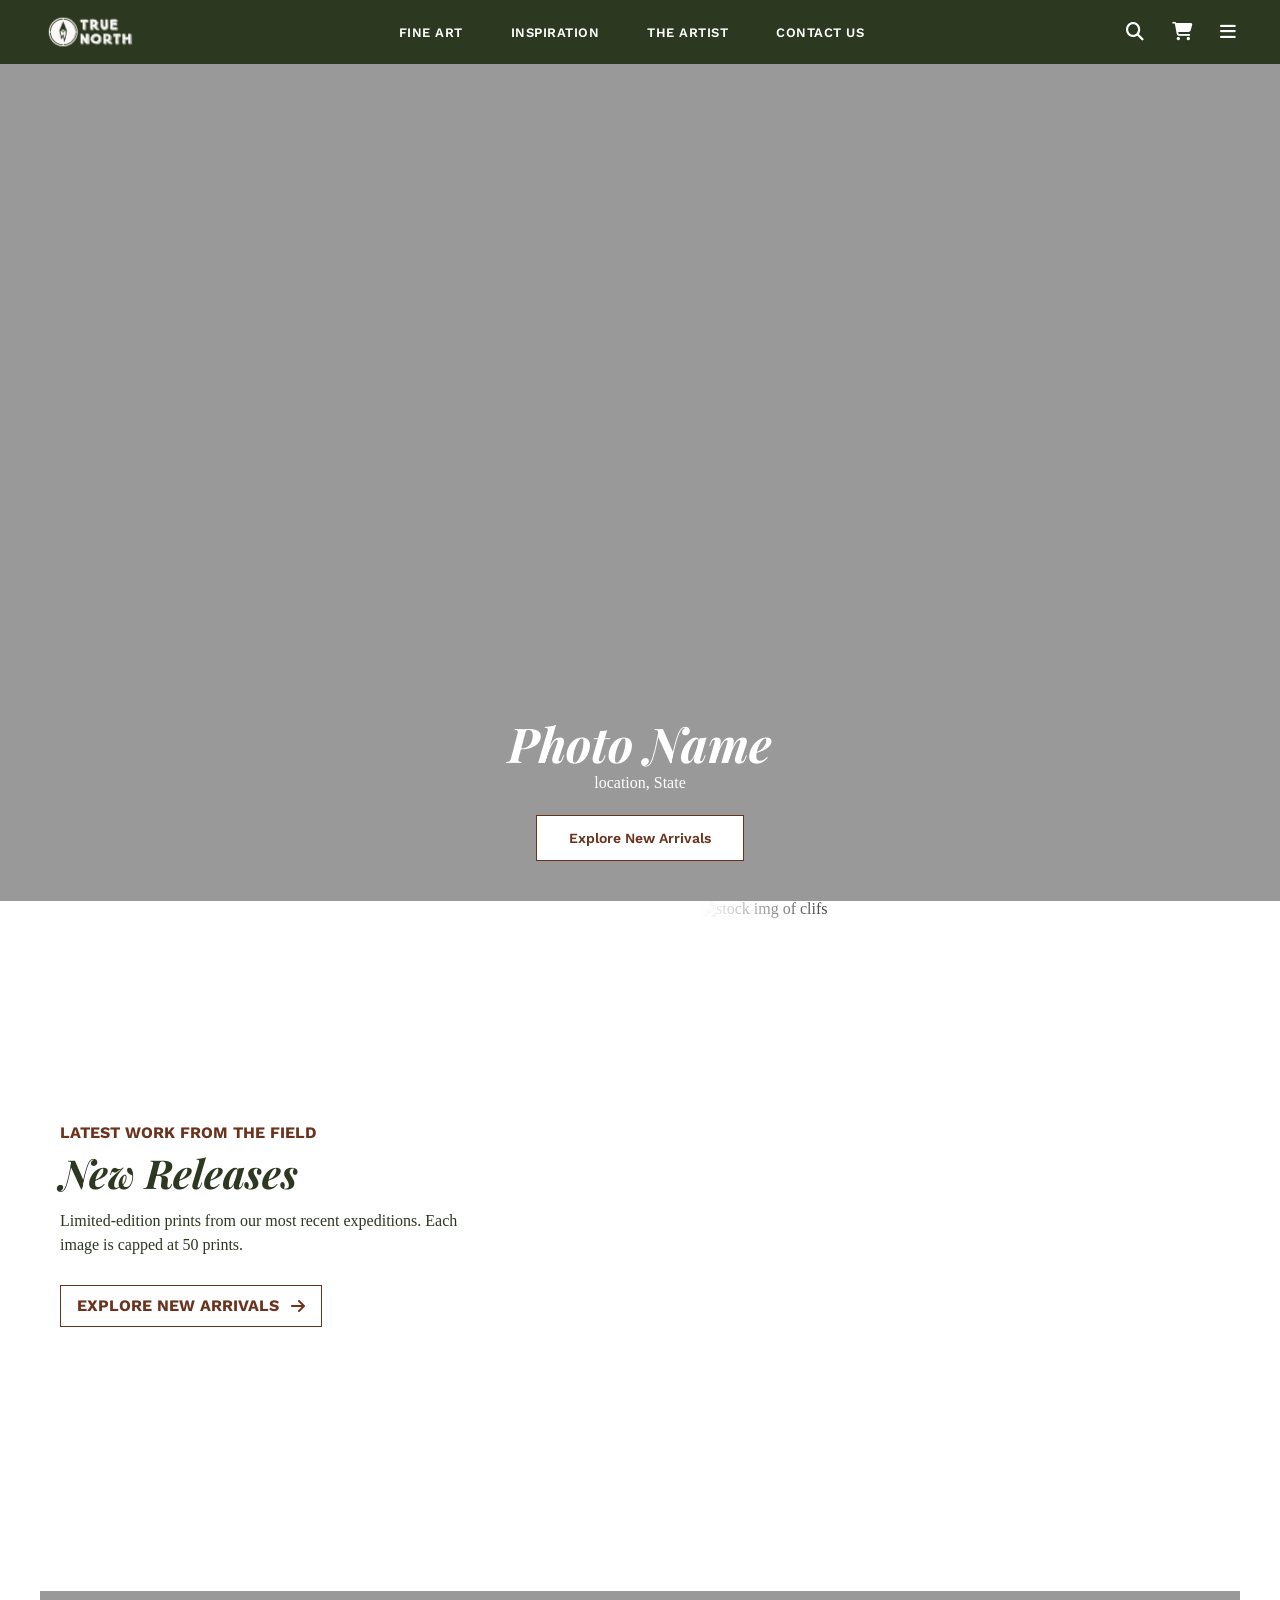
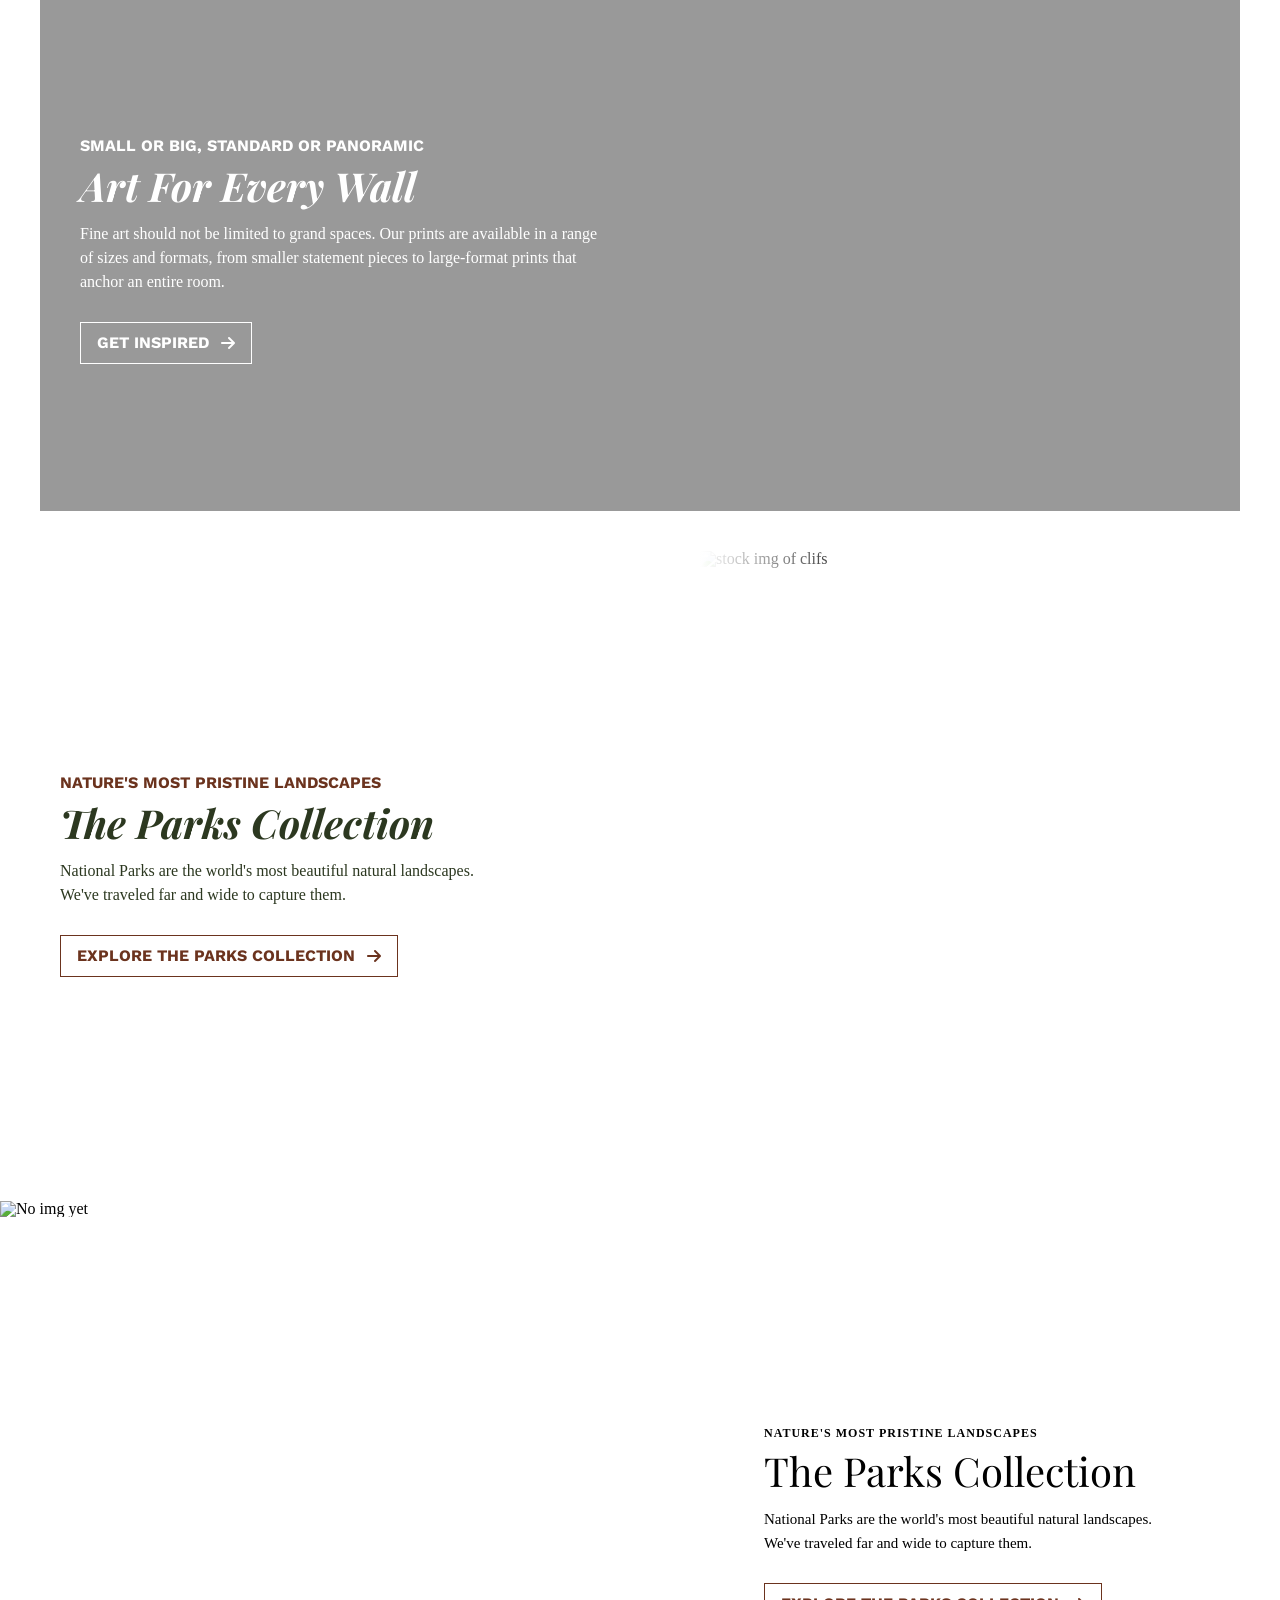
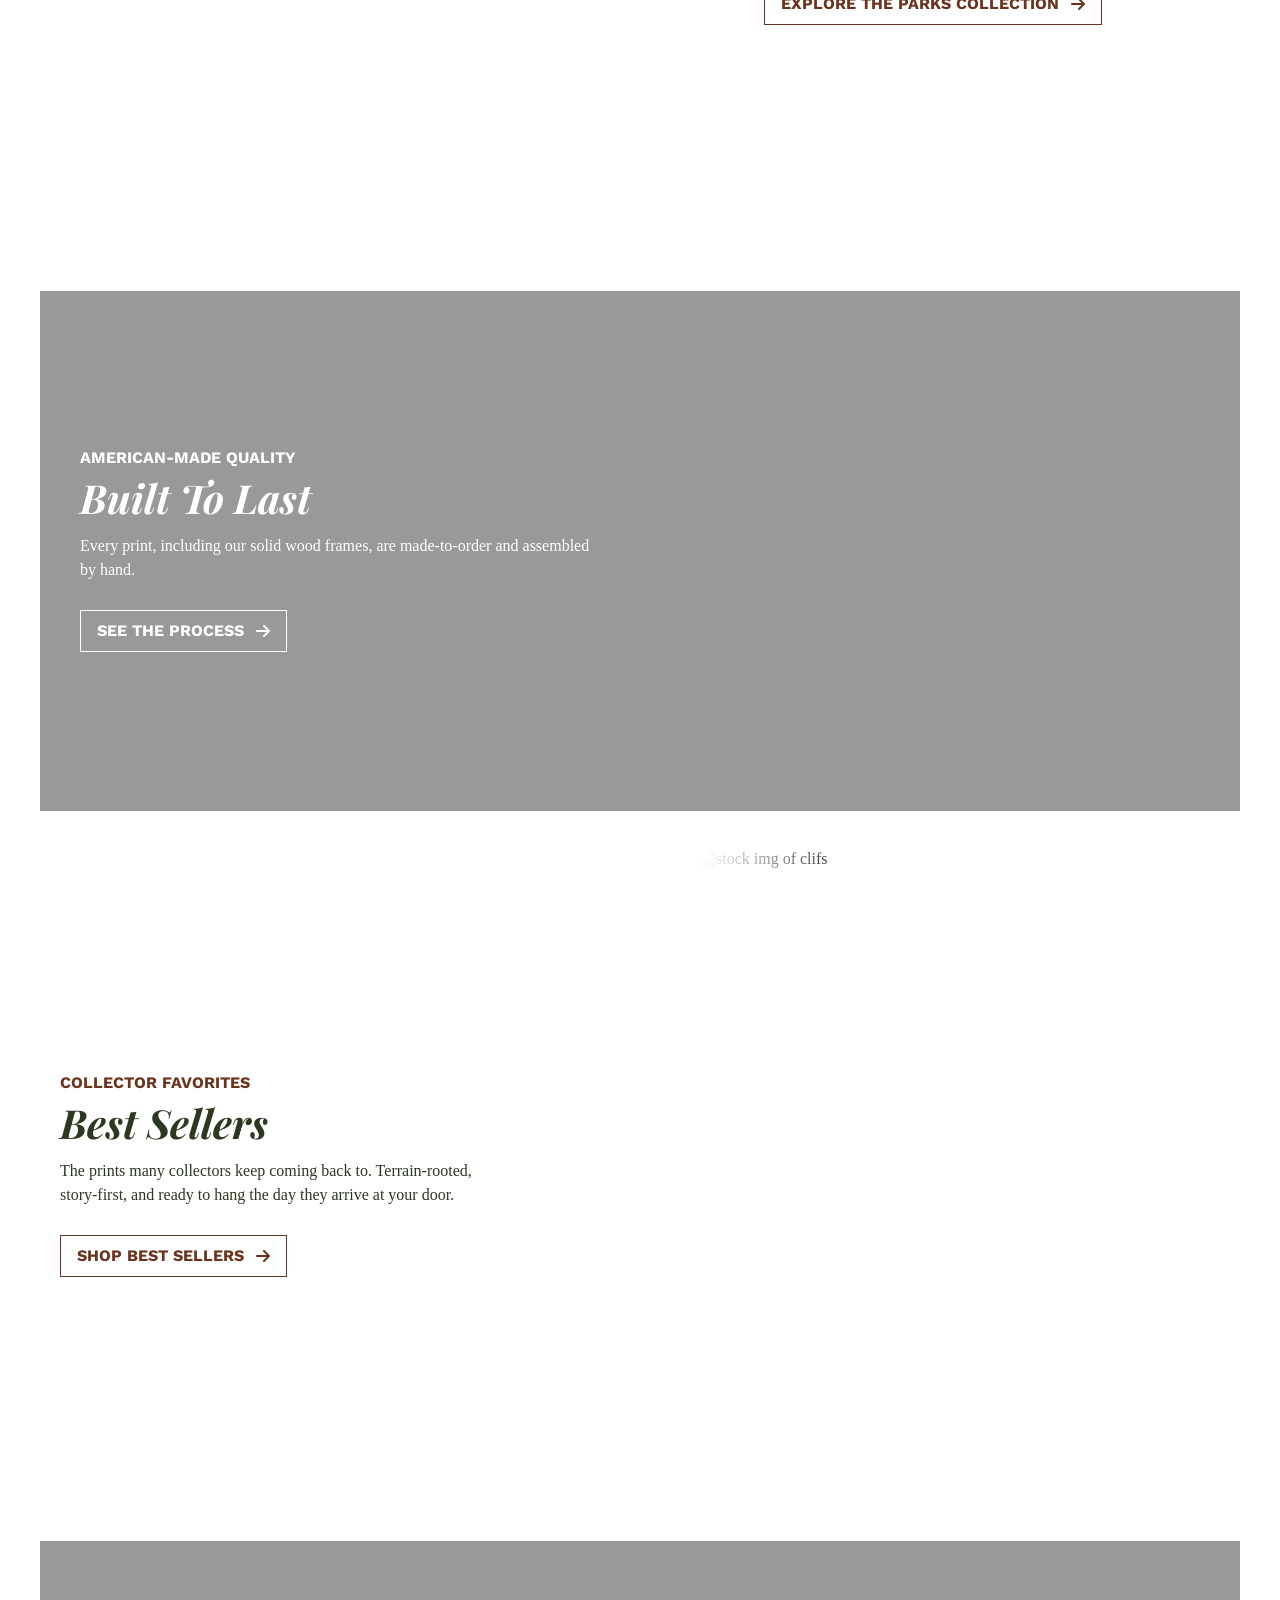
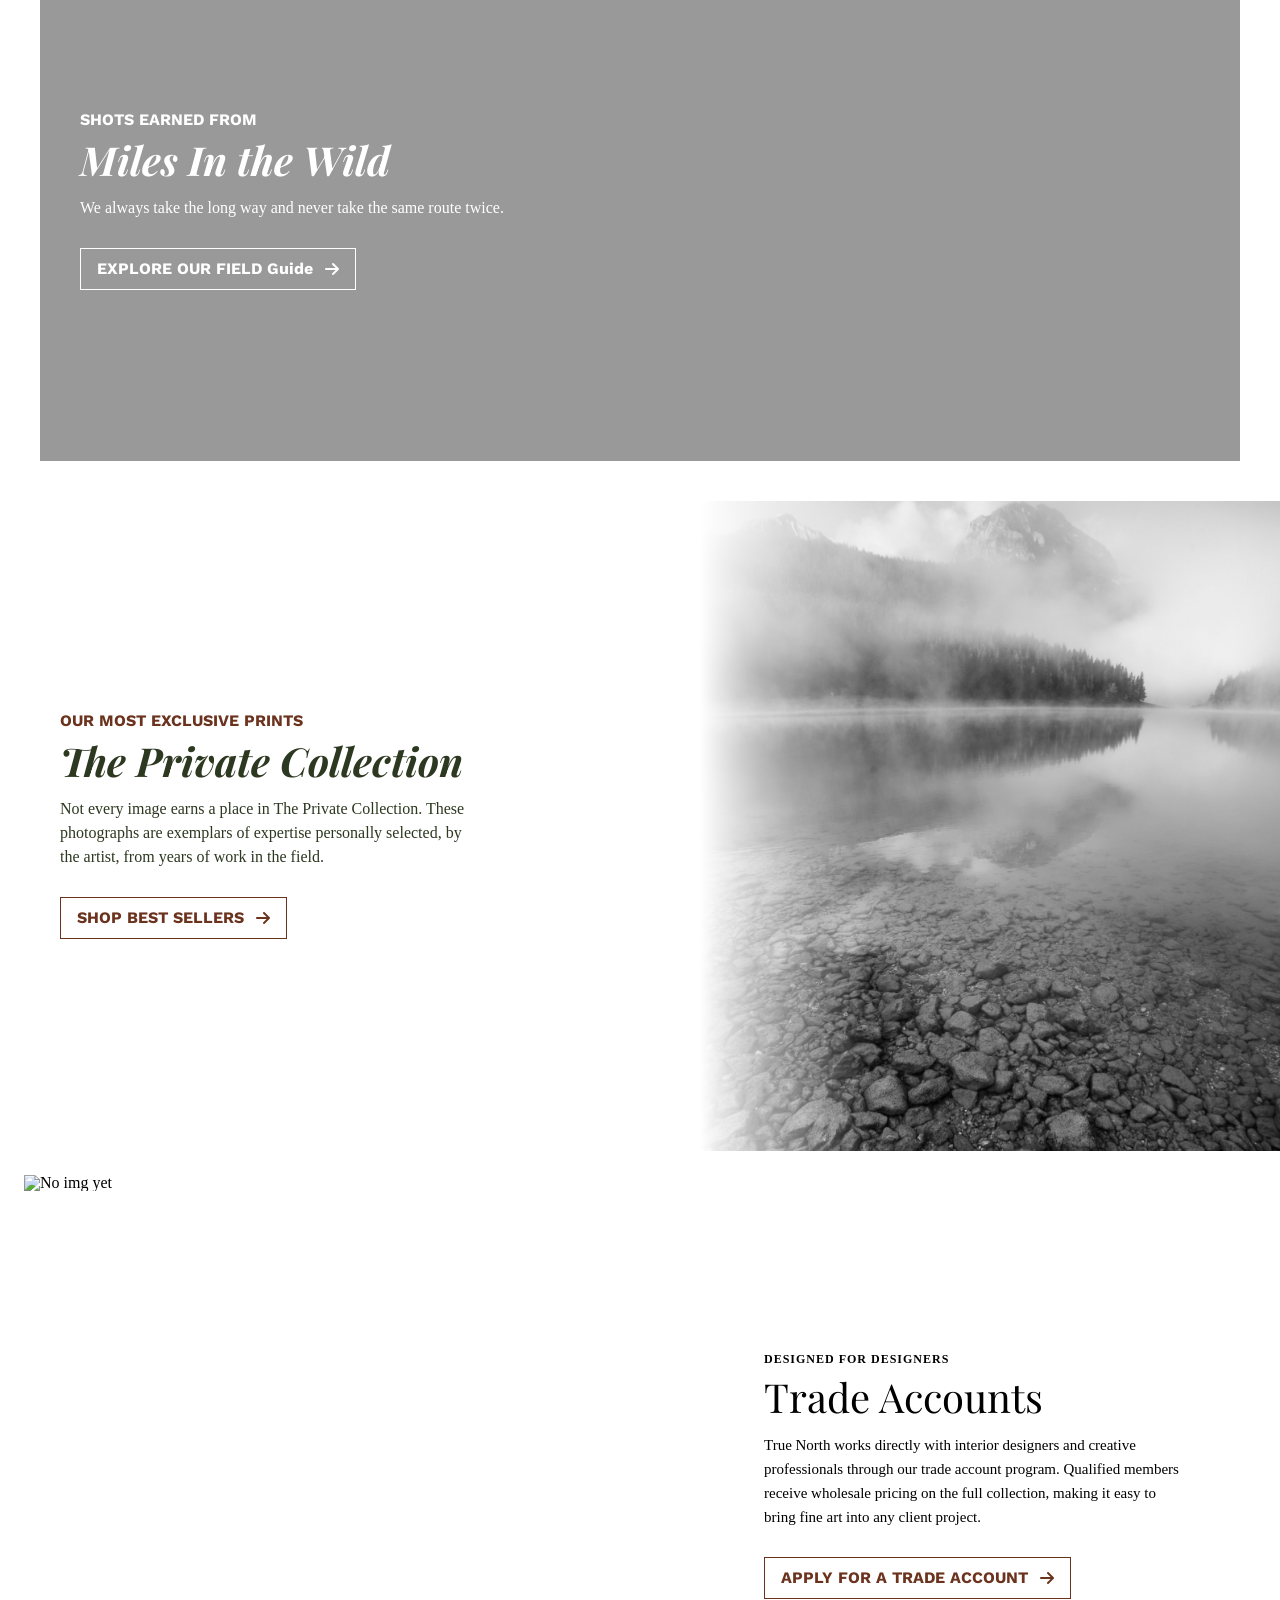
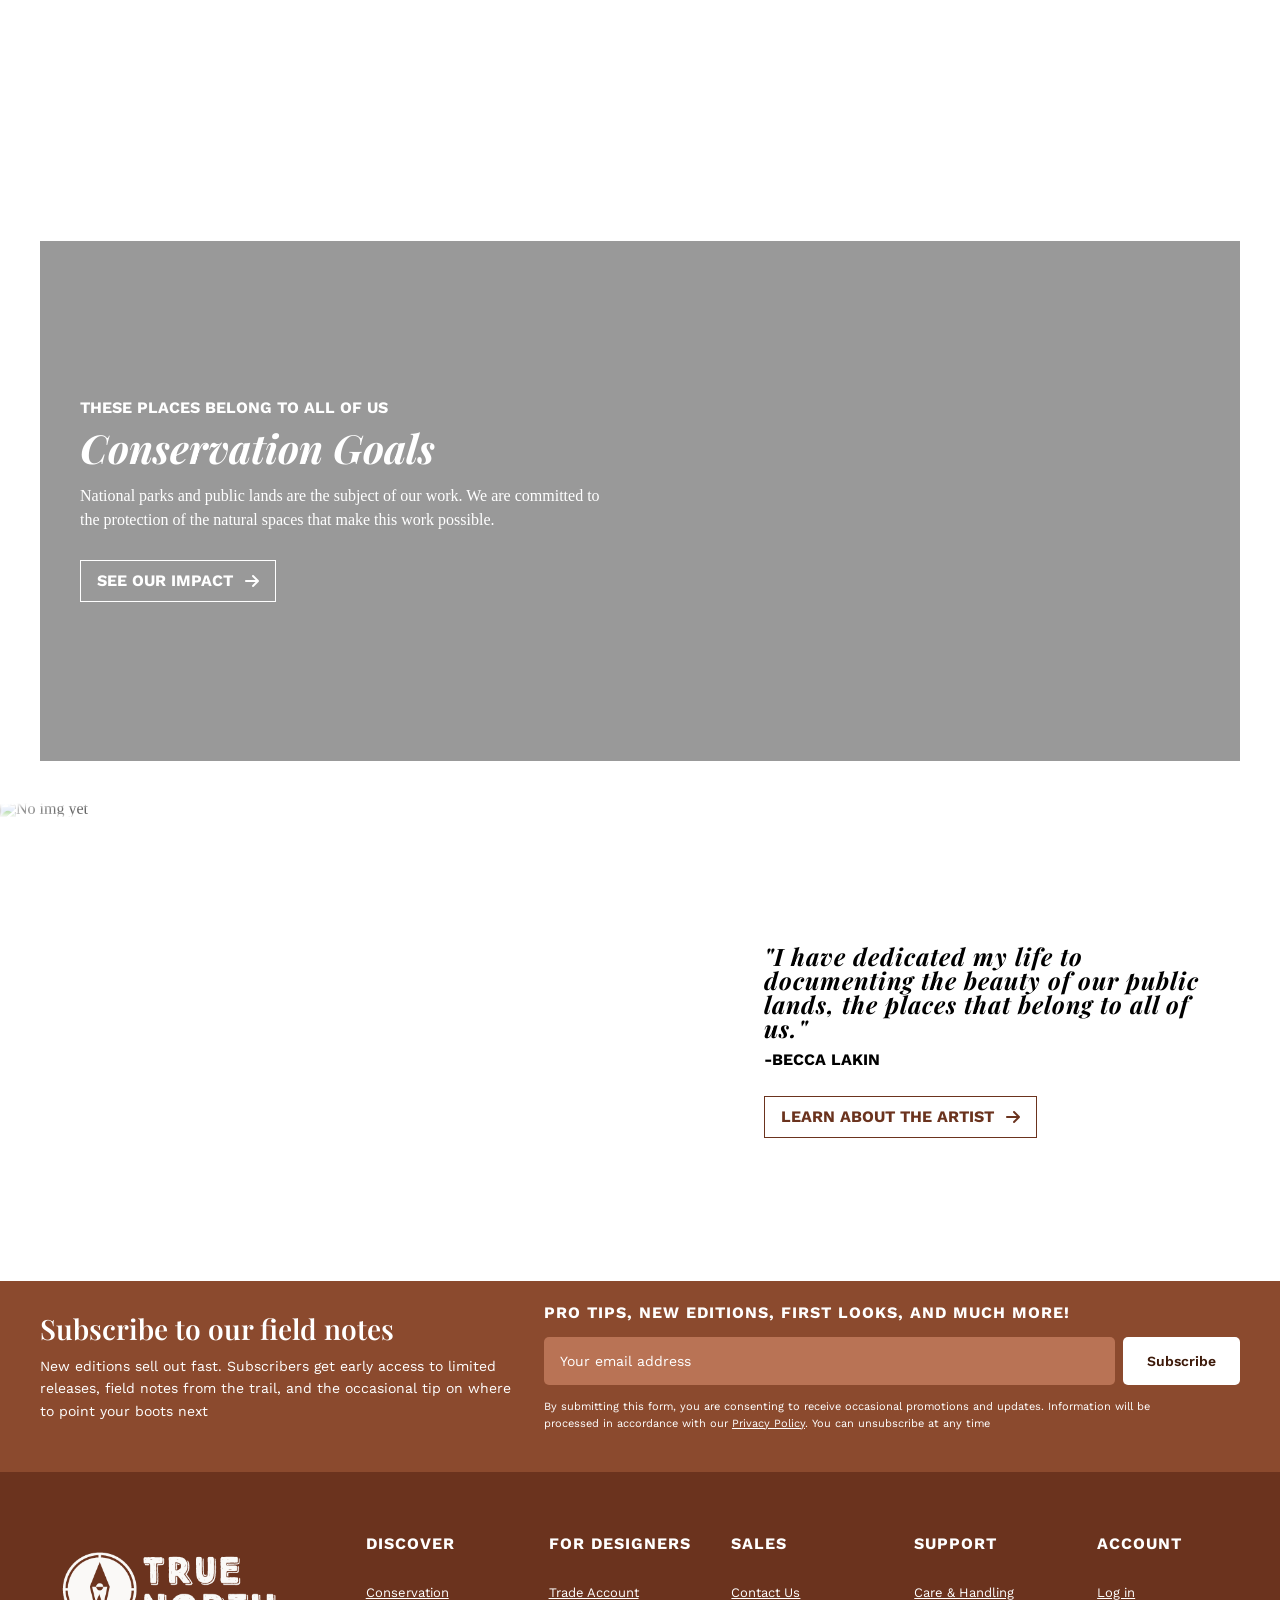
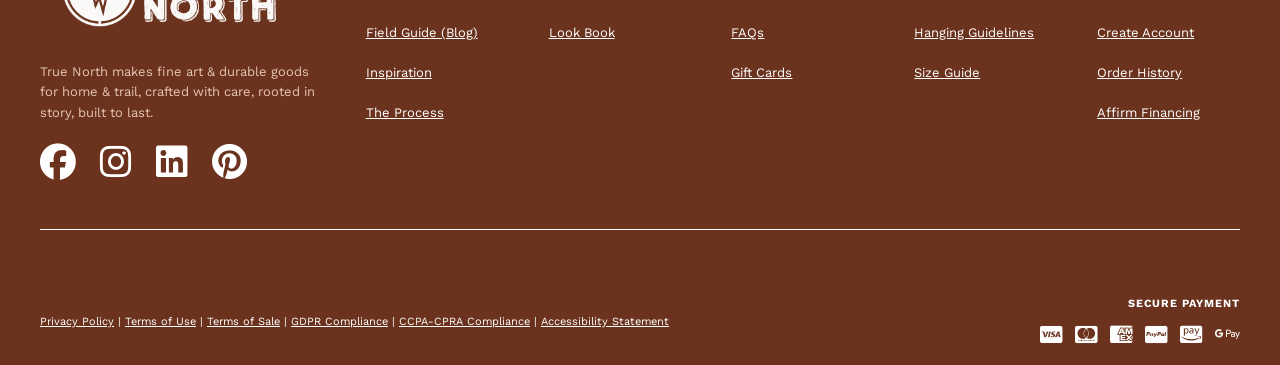
==== index.html @ 394796bf "linked pages, added inspiration page, added css" ====
<!DOCTYPE html>
<html lang="en">
<head>
    <meta charset="UTF-8">
    <meta name="viewport" content="width=device-width, initial-scale=1.0">
    <meta name="description" content="Fine art should not be limited to grand spaces. Our prints are available in a range of sizes and formats, from smaller statement pieces to large-format prints that anchor an entire room.">
    <meta name="robots" content="index, follow">
    <title>True North | Home</title>
    <link rel="stylesheet" href="css/styles.css">
    <!-- Link to the svgs for socials -->
    <link rel="stylesheet" href="https://cdnjs.cloudflare.com/ajax/libs/font-awesome/6.5.1/css/all.min.css">
</head>
<body>
    <header>
        <div class="header-container">
            <img src="Images/logos/logo_white.png" alt="True North logo" class="logo">
            <nav>
                <ul>
                    <li><a href="pages/fineArt.html">FINE ART</a></li>
                    <li><a href="pages/inspiration.html">INSPIRATION</a></li>
                    <li><a href="theartist.html">THE ARTIST</a></li>
                    <li><a href="#">CONTACT US</a></li>
                </ul>
            </nav>
            <div class="nav-icons">
                <button type="button" aria-label="Search" class="icon-btn">
                    <i class="fa-solid fa-magnifying-glass"></i>
                </button>
                <button type="button" aria-label="Shopping cart" class="icon-btn">
                    <i class="fa-solid fa-cart-shopping"></i>
                </button>
                <button type="button" aria-label="Open menu" class="icon-btn" id="menu-toggle">
                    <i class="fa-solid fa-bars"></i>
                </button>
            </div>
        </div>
    </header>
    <main>
        <section class="hero">
            <div class="hero-content">
                <h1>Photo Name</h1>
                <p>location, State</p>
                <button id="hero-btn">Explore New Arrivals</button>
            </div>
        </section>
        <section class="new-releases">
            <div class="releases-content">
                <p>LATEST WORK FROM THE FIELD</p>
                <H2>New Releases</H2>
                <p>Limited-edition prints from our most recent expeditions. Each image is capped at 50 prints.</p>
                <a href="#" class="btn">EXPLORE NEW ARRIVALS
                    <i class="fa-solid fa-arrow-right"></i>
                </a>
            </div>
            <div class="image-wrap">
                <img src="Images/photos/7047e57b7ac0b61f24eeb110b6696ec1ea2cc070.jpg" alt="stock img of clifs">
            </div>
        </section>
        <section class="every-wall">
            <div class="photo-background">
                <div class="wall-content">
                    <p>SMALL OR BIG, STANDARD OR PANORAMIC</p>
                    <H2>Art For Every Wall</H2>
                    <p>Fine art should not be limited to grand spaces. Our prints are available in a range of sizes and formats, from smaller statement pieces to large-format prints that anchor an entire room.</p>
                    <a href="#" class="btn2">GET INSPIRED   <i class="fa-solid fa-arrow-right"></i></a>
                </div>
            </div>
        </section>
        <section class="new-releases">
            <div class="releases-content">
                <p>NATURE'S MOST PRISTINE LANDSCAPES</p>
                <H2>The Parks Collection</H2>
                <p>National Parks are the world's most beautiful natural landscapes. We've traveled far and wide to capture them.</p>
                <a href="#" class="btn">EXPLORE THE PARKS COLLECTION
                    <i class="fa-solid fa-arrow-right"></i>
                </a>
            </div>
            <div class="image-wrap">
                <img src="Images/photos/45a42741e7141a0237330f39e59f14c6ded40924.jpg" alt="stock img of clifs">
            </div>
        </section>
        <section class="photo-left">
            <img src="" alt="No img yet">
            <div class="right-content">
                <p>NATURE'S MOST PRISTINE LANDSCAPES</p>
                <H2>The Parks Collection</H2>
                <p>National Parks are the world's most beautiful natural landscapes. We've traveled far and wide to capture them.</p>
                <a href="#" class="btn">EXPLORE THE PARKS COLLECTION
                    <i class="fa-solid fa-arrow-right"></i>
                </a>
            </div>
        </section>
        <section class="every-wall">
            <div class="photo-background2">
                <div class="wall-content">
                    <p>AMERICAN-MADE QUALITY</p>
                    <H2>Built To Last</H2>
                    <p>Every print, including our solid wood frames, are made-to-order and assembled by hand.</p>
                    <a href="#" class="btn2">SEE THE PROCESS   <i class="fa-solid fa-arrow-right"></i></a>
                </div>
            </div>
        </section>
        <section class="new-releases">
            <div class="releases-content">
                <p>COLLECTOR FAVORITES</p>
                <H2>Best Sellers</H2>
                <p>The prints many collectors keep coming back to. Terrain-rooted, story-first, and ready to hang the day they arrive at your door.</p>
                <a href="#" class="btn">SHOP BEST SELLERS
                    <i class="fa-solid fa-arrow-right"></i>
                </a>
            </div>
            <div class="image-wrap">
                <img src="Images/photos/waterfall.jpg" alt="stock img of clifs">
            </div>
        </section>
        <section class="every-wall">
            <div class="photo-background3">
                <div class="wall-content">
                    <p>SHOTS EARNED FROM</p>
                    <H2>Miles In the Wild</H2>
                    <p>We always take the long way and never take the same route twice.</p>
                    <a href="#" class="btn2">EXPLORE OUR FIELD Guide   <i class="fa-solid fa-arrow-right"></i></a>
                </div>
            </div>
        </section>
        <section class="new-releases">
            <div class="releases-content">
                <p>OUR MOST EXCLUSIVE PRINTS</p>
                <H2>The Private Collection</H2>
                <p>Not every image earns a place in The Private Collection. These photographs are exemplars of expertise personally selected, by the artist, from years of work in the field.</p>
                <a href="#" class="btn">SHOP BEST SELLERS
                    <i class="fa-solid fa-arrow-right"></i>
                </a>
            </div>
            <div class="image-wrap">
                <img src="Images/photos/foggy-lake.jpg" alt="stock img of clifs">
            </div>
        </section>
        <section class="photo-left">
            <img id="field" src="Images/photos/field.jpg" alt="No img yet">
            <div class="right-content">
                <p>DESIGNED FOR DESIGNERS</p>
                <H2>Trade Accounts</H2>
                <p>True North works directly with interior designers and creative professionals through our trade account program. Qualified members receive wholesale pricing on the full collection, making it easy to bring fine art into any client project.</p>
                <a href="#" class="btn">APPLY FOR A TRADE ACCOUNT
                    <i class="fa-solid fa-arrow-right"></i>
                </a>
            </div>
        </section>
        <section class="every-wall">
            <div class="photo-background4">
                <div class="wall-content">
                    <p>THESE PLACES BELONG TO ALL OF US</p>
                    <H2>Conservation Goals</H2>
                    <p>National parks and public lands are the subject of our work. We are committed to the protection of the natural spaces that make this work possible.</p>
                    <a href="#" class="btn2">SEE OUR IMPACT   <i class="fa-solid fa-arrow-right"></i></a>
                </div>
            </div>
        </section>
        <section class="photo-left" id="artist-section">
    <div id="artist-img-wrap">
        <img src="Images/photos/girl-holding-camera.jpg" alt="No img yet">
    </div>
    <div class="right-content">
        <p id="last-quote">"I have dedicated my life to documenting the beauty of our public lands, the places that belong to all of us."</p>
        <p id="artist-name">-BECCA LAKIN</p>
        <a href="#" class="btn">LEARN ABOUT THE ARTIST
            <i class="fa-solid fa-arrow-right"></i>
        </a>
    </div>
</section>
    </main>
    <footer>
        <section class="footer-sub">
            <div class="footer-container">
                <section class="footer-sub-content">
                    <h2>Subscribe to our field notes</h2>
                    <p>New editions sell out fast. Subscribers get early access to limited releases, field notes from the trail, and the occasional tip on where to point your boots next</p>
                </section>
                <section class="footer-sub-form">
                    <form id="newsletter-form">
                        <label for="sub-email">PRO TIPS, NEW EDITIONS, FIRST LOOKS, AND MUCH MORE!</label>
                        <input type="email" id="sub-email" name="email" placeholder="Your email address" required>
                        <button type="submit">Subscribe</button>
                    </form>
                    <p>By submitting this form, you are consenting to receive occasional promotions and updates. Information will be processed in accordance with our <a href="#" id="privacy-link">Privacy Policy</a>. You can unsubscribe at any time</p>
                </section>
            </div>
        </section>
        <section id="footer-links">
            <div class="footer-container">
                <section id="footer-social">
                    <img src="Images/logos/logo_white.png" alt="True North logo" class="logo">
                    <p>True North makes fine art &amp; durable goods for home &amp; trail, crafted with care, rooted in story, built to last.</p>
                    <div class="social-links">
                        <a href="https://facebook.com/yourpage" target="_blank" rel="noopener noreferrer" aria-label="Facebook">
                            <i class="fa-brands fa-facebook"></i>
                        </a>
                        <a href="https://instagram.com/yourpage" target="_blank" rel="noopener noreferrer" aria-label="Instagram">
                            <i class="fa-brands fa-instagram"></i>
                        </a>
                        <a href="https://linkedin.com/company/yourpage" target="_blank" rel="noopener noreferrer" aria-label="LinkedIn">
                            <i class="fa-brands fa-linkedin"></i>
                        </a>
                        <a href="https://pinterest.com/yourpage" target="_blank" rel="noopener noreferrer" aria-label="Pinterest">
                            <i class="fa-brands fa-pinterest"></i>
                        </a>
                    </div>
                </section>
                <nav class="footer-discover" aria-labelledby="discover-heading">
                    <h3 id="discover-heading">DISCOVER</h3>
                    <ul class="link-list">
                        <li><a href="#" class="footer-link">Conservation</a></li>
                        <li><a href="#" class="footer-link">Field Guide (Blog)</a></li>
                        <li><a href="#" class="footer-link">Inspiration</a></li>
                        <li><a href="#" class="footer-link">The Process</a></li>
                    </ul>
                </nav>
                <nav class="footer-designers" aria-labelledby="designers-heading">
                    <h3 id="designers-heading">FOR DESIGNERS</h3>
                    <ul class="link-list">
                        <li><a href="#" class="footer-link">Trade Account</a></li>
                        <li><a href="#" class="footer-link">Look Book</a></li>
                    </ul>
                </nav>
                <nav class="footer-sales" aria-labelledby="sales-heading">
                    <h3 id="sales-heading">SALES</h3>
                    <ul class="link-list">
                        <li><a href="#" class="footer-link">Contact Us</a></li>
                        <li><a href="#" class="footer-link">FAQs</a></li>
                        <li><a href="#" class="footer-link">Gift Cards</a></li>
                    </ul>
                </nav>
                <nav class="footer-support" aria-labelledby="support-heading">
                    <h3 id="support-heading">SUPPORT</h3>
                    <ul class="link-list">
                        <li><a href="#" class="footer-link">Care &amp; Handling</a></li>
                        <li><a href="#" class="footer-link">Hanging Guidelines</a></li>
                        <li><a href="#" class="footer-link">Size Guide</a></li>
                    </ul>
                </nav>
                <nav class="footer-account" aria-labelledby="account-heading">
                    <h3 id="account-heading">ACCOUNT</h3>
                    <ul class="link-list">
                        <li><a href="#" class="footer-link">Log in</a></li>
                        <li><a href="#" class="footer-link">Create Account</a></li>
                        <li><a href="#" class="footer-link">Order History</a></li>
                        <li><a href="#" class="footer-link">Affirm Financing</a></li>
                    </ul>
                </nav>
            </div>
        </section>
        <section id="footer-terms">
            <div class="footer-container">
                <section id="term-links">
                    <p><a href="#">Privacy Policy</a>    |    <a href="#">Terms of Use</a>    |    <a href="#">Terms of Sale</a>    |    <a href="#">GDPR Compliance</a>    |    <a href="#">CCPA-CPRA Compliance</a>    |    <a href="#">Accessibility Statement</a></p>
                </section>
                <section id="term-payment">
                    <h4>SECURE PAYMENT</h4>
                    <div class="payment-icons">
                        <i class="fa-brands fa-cc-visa"></i>
                        <i class="fa-brands fa-cc-mastercard"></i>
                        <i class="fa-brands fa-cc-amex"></i>
                        <i class="fa-brands fa-cc-paypal"></i>
                        <i class="fa-brands fa-cc-amazon-pay"></i>
                        <i class="fa-brands fa-google-pay"></i>
                    </div>
                </section>
            </div>
        </section>
    </footer>
</body>
</html>
---- css/styles.css ----
/* clear styles */
/* http://meyerweb.com/eric/tools/css/reset/ 
   v2.0 | 20110126
   License: none (public domain)
*/

html, body, div, span, applet, object, iframe,
h1, h2, h3, h4, h5, h6, p, blockquote, pre,
a, abbr, acronym, address, big, cite, code,
del, dfn, em, img, ins, kbd, q, s, samp,
small, strike, strong, sub, sup, tt, var,
b, u, i, center,
dl, dt, dd, ol, ul, li,
fieldset, form, label, legend,
table, caption, tbody, tfoot, thead, tr, th, td,
article, aside, canvas, details, embed, 
figure, figcaption, footer, header, hgroup, 
menu, nav, output, ruby, section, summary,
time, mark, audio, video {
	margin: 0;
	padding: 0;
	border: 0;
	font-size: 100%;
	font: inherit;
	vertical-align: baseline;
}
/* HTML5 display-role reset for older browsers */
article, aside, details, figcaption, figure, 
footer, header, hgroup, menu, nav, section {
	display: block;
}
body {
	line-height: 1;
}
ol, ul {
	list-style: none;
}
blockquote, q {
	quotes: none;
}
blockquote:before, blockquote:after,
q:before, q:after {
	content: '';
	content: none;
}
table {
	border-collapse: collapse;
	border-spacing: 0;
}

*,
*::before,
*::after {
  box-sizing: border-box;
}


  /* ===========================
    ROOT VARIABLES
  =========================== */

:root {
    
    
    /* Core */
    --white: #FFFFFF;
    --black: #272425;
  
    /* Canyon */
    --canyon-900: #3D1A0A;
    --canyon-700: #6B331E;
    --canyon-500: #8B4A2E;
    --canyon-400: #A45E40;
    --canyon-300: #B97355;
    --canyon-200: #D4A08A;
    --canyon-100: #E6C4B3;
    --canyon-50:  #F7EDE7;
  
    /* Mesa */
    --mesa-900: #7A6A57;
    --mesa-700: #A8967F;
    --mesa-500: #D2C4AF;
    --mesa-300: #E4DBD0;
    --mesa-100: #F2EDE7;
    --mesa-50:  #FAF8F5;
  
    /* Limestone */
    --limestone-0: #FFFEF2;
  
    /* Marigold */
    --marigold-900: #6B4E10;
    --marigold-700: #9A7020;
    --marigold-500: #CA9C37;
    --marigold-400: #D9B05A;
    --marigold-300: #E8CA8E;
    --marigold-200: #F0DDB5;
    --marigold-100: #F5E8C8;
    --marigold-50:  #FDF6E8;
  
    /* Alpine */
    --alpine-900: #1A2212;
    --alpine-700: #2C3820;
    --alpine-500: #3E5030;
    --alpine-400: #4F6840;
    --alpine-300: #7A9168;
    --alpine-200: #A8BD98;
    --alpine-100: #C8D8BC;
    --alpine-50:  #EAF2E4;
  
    /* Glacier */
    --glacier-900: #1F3A4F;
    --glacier-700: #2D5470;
    --glacier-500: #437394;
    --glacier-400: #5A8FAD;
    --glacier-300: #8CB8CF;
    --glacier-200: #B2D3E3;
    --glacier-100: #C8DFE9;
    --glacier-50:  #EAF4F8;
  
  /* Fonts */
    --font-heading: "Playfair Display", Georgia, serif;
    --font-body: "Work Sans", system-ui, sans-serif;
  }
  
  
  /* ===========================
     PLAYFAIR DISPLAY
  =========================== */
  
  @font-face {
    font-family: "Playfair Display";
    src: url("../fonts/variable/PlayfairDisplay-VariableFont_wght.ttf") format("truetype");
    font-style: normal;
    font-weight: 400 900;
    font-display: swap;
  }
  
  @font-face {
    font-family: "Playfair Display";
    src: url("../fonts/variable/PlayfairDisplay-Italic-VariableFont_wght.ttf") format("truetype");
    font-style: italic;
    font-weight: 400 900;
    font-display: swap;
  }
  
  /* ===========================
     WORK SANS
  =========================== */
  
  @font-face {
    font-family: "Work Sans";
    src: url("../fonts/variable/WorkSans-VariableFont_wght.ttf") format("truetype");
    font-style: normal;
    font-weight: 100 900;
    font-display: swap;
  }
  
  @font-face {
    font-family: "Work Sans";
    src: url("../fonts/variable/WorkSans-Italic-VariableFont_wght.ttf") format("truetype");
    font-style: italic;
    font-weight: 100 900;
    font-display: swap;
  }

   /* ===========================
   header
=========================== */

  header {
    background-color: var(--alpine-700);
    color: var(--white);
    height: 64px;
    padding: 0 40px;
}

.header-container {
    max-width: 1200px;
    height: 100%;
    margin: 0 auto;
    display: flex;
    align-items: center;
    justify-content: space-between;
}

header .logo {
    width: 101px;
    height: auto;
}

header nav ul {
    display: flex;
    justify-content: space-between;
    gap: 48px;
}

header nav a {
    color: var(--white);
    text-decoration: none;
    font-family: var(--font-body);
    font-size: 13px;
    font-weight: 600;
    letter-spacing: 0.5px;
}

header nav a:hover {
    color: var(--alpine-200);
}

.nav-icons {
    display: flex;
    justify-content: space-between;
    align-items: center;
    gap: 20px;
}

.icon-btn {
    background: none;
    border: none;
    cursor: pointer;
    font-size: 18px;
    color: var(--white);
    padding: 4px;
}

.icon-btn:hover {
    color: var(--alpine-200);
}

/* ===========================
   PRODUCT-INFO SECTION
=========================== */


#product-info {
    width: 100%;
    background-color: var(--limestone-0);
    color: var(--alpine-700);
    font-family: var(--font-body);
    padding: 32px 28px 48px;
}

.product-info-container {
    width: 100%;
    max-width: 760px;
    margin: 0 auto;
}

/* --- Product heading --- */

.product-heading {
    padding-bottom: 20px;
    border-bottom: 1px solid var(--mesa-300);
}

.product-heading h1 {
    font-family: var(--font-heading);
    color: var(--alpine-700);
    font-size: 44px;
    font-style: italic;
    font-weight: 700;
    line-height: 1.1;
    margin-bottom: 4px;
}

.product-heading p {
    font-size: 20px;
    line-height: 1.4;
    letter-spacing: 0.04em;
}

/* --- Edition status --- */

.edition-status {
    margin-top: 20px;
    padding: 18px 16px 14px;
    background-color: var(--canyon-50);
    border-radius: 10px;
}

.edition-progress {
    width: 100%;
    height: 10px;
    margin-bottom: 10px;
    overflow: hidden;
    background-color: transparent;
    border: 2px solid var(--canyon-700);
    border-radius: 999px;
}

.edition-progress-fill {
    display: block;
    width: 76%;
    height: 100%;
    background-color: var(--canyon-700);
    border-radius: inherit;
}

.edition-status h2 {
    font-size: 15px;
    font-weight: 700;
    line-height: 1.3;
    margin-bottom: 4px;
}

.edition-status p {
    font-size: 14px;
    line-height: 1.4;
    letter-spacing: 0.02em;
}

/* --- Product options --- */

#product-options {
    margin-top: 12px;
    padding-top: 16px;
    border-top: 1px solid var(--mesa-300);
}

.product-option-group {
    min-width: 0;
    margin: 0 0 18px;
    padding: 0;
    border: 0;
}

.product-option-group legend,
.product-dimensions h2 {
    display: block;
    width: 100%;
    margin-bottom: 8px;
    font-size: 14px;
    font-weight: 700;
    line-height: 1.3;
}

/* Hide radio buttons visually while keeping them accessible */

.product-option-group input[type="radio"] {
    position: absolute;
    width: 1px;
    height: 1px;
    overflow: hidden;
    clip: rect(0 0 0 0);
    clip-path: inset(50%);
    white-space: nowrap;
}

/* --- Shared option button --- */

.option-button {
    display: block;
    cursor: pointer;
}

.option-button span {
    display: flex;
    min-height: 48px;
    align-items: center;
    justify-content: center;
    padding: 10px 14px;
    background-color: var(--white);
    border: 1px solid var(--alpine-700);
    border-radius: 8px;
    font-size: 15px;
    line-height: 1.2;
    transition:
        background-color 0.15s ease,
        color 0.15s ease,
        border-color 0.15s ease;
}

.option-button input:checked + span {
    background-color: var(--canyon-700);
    color: var(--white);
    border-color: var(--canyon-700);
    font-weight: 700;
}

.option-button input:focus-visible + span,
.frame-option input:focus-visible + .frame-option-content {
    outline: 3px solid var(--marigold-500);
    outline-offset: 3px;
}

/* --- Size selector --- */

.size-option-grid {
    display: grid;
    grid-template-columns: repeat(4, 1fr);
    gap: 14px;
}

/* --- Frame selector --- */

.frame-option-grid {
    display: grid;
    grid-template-columns: repeat(2, 1fr);
    gap: 12px 22px;
}

.frame-option {
    display: block;
    cursor: pointer;
}

.frame-option-content {
    display: flex;
    min-height: 86px;
    flex-direction: column;
    justify-content: center;
    padding: 16px;
    background-color: var(--white);
    color: var(--alpine-700);
    border: 1px solid var(--mesa-300);
    border-radius: 10px;
    transition:
        background-color 0.15s ease,
        color 0.15s ease,
        border-color 0.15s ease;
}

.frame-option-content strong {
    display: block;
    margin-bottom: 6px;
    font-size: 15px;
    font-weight: 700;
    line-height: 1.2;
}

.frame-option-content small {
    display: block;
    font-size: 15px;
    line-height: 1.3;
}

.frame-option input:checked + .frame-option-content {
    background-color: var(--canyon-700);
    color: var(--white);
    border-color: var(--canyon-700);
}

/* --- Liner selector --- */

.liner-option-grid {
    display: grid;
    grid-template-columns: repeat(3, 1fr);
    gap: 20px;
}

/* --- Dimensions --- */

.product-dimensions {
    margin-top: 4px;
    padding-bottom: 18px;
    border-bottom: 1px solid var(--mesa-300);
}

.product-dimensions h2 {
    margin-bottom: 4px;
}

.product-dimensions p {
    font-size: 15px;
    line-height: 1.4;
}

/* --- Price and financing --- */

.product-purchase {
    display: grid;
    grid-template-columns: auto minmax(280px, 1fr);
    align-items: center;
    gap: 32px;
    padding: 24px 0;
}

.product-price p {
    font-family: var(--font-body);
    font-size: 38px;
    font-weight: 300;
    line-height: 1;
    white-space: nowrap;
}

.product-financing {
    text-align: right;
}

.product-financing p {
    font-size: 14px;
    line-height: 1.35;
}

.product-financing a,
.product-contact a {
    color: var(--canyon-700);
    text-decoration: underline;
    text-underline-offset: 2px;
}

/* --- Add to cart --- */

.add-to-cart-button {
    width: 100%;
    min-height: 62px;
    padding: 14px 24px;
    background-color: var(--canyon-700);
    color: var(--white);
    border: 0;
    border-radius: 10px;
    font-family: var(--font-body);
    font-size: 18px;
    font-weight: 700;
    line-height: 1.2;
    cursor: pointer;
}

.add-to-cart-button:hover {
    opacity: 0.9;
    background-color: var(--canyon-500);
}

.product-contact {
    margin-top: 16px;
    text-align: center;
    font-size: 14px;
    line-height: 1.4;
}

/* --- Screen-reader utility --- */

.sr-only {
    position: absolute;
    width: 1px;
    height: 1px;
    overflow: hidden;
    clip: rect(0 0 0 0);
    clip-path: inset(50%);
    white-space: nowrap;
}

/*=======
   Hero
=========================== */

.hero {
    background-image: 
        linear-gradient(rgba(0, 0, 0, 0.4), rgba(0, 0, 0, 0.4)),
        url("../Images/photos/a702d4d4a2b28ab348ff8c76234b4c7b377d9944.jpg");
    background-size: cover;
    background-position: center;
    background-repeat: no-repeat;
    height: 837px;
    display: flex;
    align-items: flex-end;   /* was center */
    justify-content: center;
    text-align: center;
    color: var(--white);
    padding: 40px;
}

.hero-content {
    max-width: 600px;
}

.hero-content h1 {
    font-family: var(--font-heading);
    font-size: 48px;
    font-weight: 700;
    font-style: italic;
    line-height: 100%;
    letter-spacing: 0%;
    margin-bottom: 8px;
}

.hero-content p {
    font-size: 16px;
    letter-spacing: 0%;
    font-weight: 400;
    line-height: 100%;
    font-style: normal;
    margin-bottom: 24px;
}

#hero-btn {
    padding: 14px 32px;
    background: var(--white);
    color: #6B331E;
    border: 1px solid #6B331E;
    font-family: var(--font-body);
    font-weight: 600;
    font-size: 14px;
    cursor: pointer;
}

#hero-btn:hover {
    background: var(--canyon-100);
}


/* ===========================
   new releases
=========================== */

.new-releases {
    display: flex;
    align-items: stretch; /* makes both children match the section's full height */
    height: 650px;
}

.releases-content {
    flex: 1;
    display: flex;
    flex-direction: column;
    justify-content: center;
    padding: 60px;
}

.releases-content p:first-child {
    font-size: 16px;
    font-family: var(--font-body);
    letter-spacing: 0;
    line-height: 100%;
    color: #6B331E;
    font-weight: 700;
    margin-bottom: 12px;
}

.releases-content h2 {
    font-family: var(--font-heading);
    font-size: 40px;
    font-weight: 700;
    font-style: italic;
    color: #2C3820;
    margin-bottom: 16px;
}

.releases-content > p:nth-of-type(2) {
    font-size: 16px;
    line-height: 150%;
    font-weight: 400;
    color: #2C3820;
    max-width: 420px;
    margin-bottom: 28px;
}

.image-wrap {
    position: relative;
    flex: 1;
    height: 100%;
}

.image-wrap img {
    width: 100%;
    height: 100%;
    object-fit: cover;
    display: block;
}

.image-wrap::after {
    content: "";
    position: absolute;
    top: 0;
    left: 0;
    width: 100%;
    height: 100%;
    background: linear-gradient(to right, var(--white) 0%, transparent 30%);
    pointer-events: none;
}

.btn {
    display: inline-flex;
    align-items: center;
    justify-content: center;
    gap: 12px;
    width: fit-content;
    max-width: 100%;
    min-height: 40px;
    border: 1px solid #6B331E;
    padding: 10px 16px;
    text-decoration: none;
    color: #6B331E;
    font-family: var(--font-body);
    font-weight: 700;
    font-style: normal;
    font-size: 16px;
    line-height: 1.2;
    text-align: center;
    white-space: normal;
}


/* ===========================
   every wall
=========================== */


.every-wall {
    height: 600px;
    display: flex;
    align-items: center;
    justify-content: center;
    padding: 40px;
}

.photo-background {
    width: 100%;
    height: 100%;
    background-image: 
        linear-gradient(rgba(0, 0, 0, 0.4), rgba(0, 0, 0, 0.4)),
        url("../Images/photos/789a2af90e90fdace0bf635124c6075b5ce88af9.jpg");
    background-size: cover;
    background-position: center;
    background-repeat: no-repeat;
    display: flex;
    align-items: center;
    justify-content: flex-start;
}

.photo-background2 {
    width: 100%;
    height: 100%;
    background-image: 
        linear-gradient(rgba(0, 0, 0, 0.4), rgba(0, 0, 0, 0.4)),
        url("../Images/photos/flag.jpg");
    background-size: cover;
    background-position: center;
    background-repeat: no-repeat;
    display: flex;
    align-items: center;
    justify-content: flex-start;
}

.photo-background3 {
    width: 100%;
    height: 100%;
    background-image: 
        linear-gradient(rgba(0, 0, 0, 0.4), rgba(0, 0, 0, 0.4)),
        url("../Images/photos/dog.jpg");
    background-size: cover;
    background-position: center;
    background-repeat: no-repeat;
    display: flex;
    align-items: center;
    justify-content: flex-start;
}

.photo-background4 {
    width: 100%;
    height: 100%;
    background-image: 
        linear-gradient(rgba(0, 0, 0, 0.4), rgba(0, 0, 0, 0.4)),
        url("../Images/photos/photo-rock.jpg");
    background-size: cover;
    background-position: center;
    background-repeat: no-repeat;
    display: flex;
    align-items: center;
    justify-content: flex-start;
}

.wall-content {
    max-width: 600px;
    display: flex;
    flex-direction: column;
    align-items: flex-start;
    text-align: left;
    color: var(--white);
    padding: 40px;
}

.wall-content p:first-child {
    font-size: 16px;
    letter-spacing: 0;
    font-weight: 700;
    margin-bottom: 12px;
    font-family: var(--font-body);
    color: var(--white);
}

.wall-content h2 {
    font-family: var(--font-heading);
    font-size: 40px;
    font-weight: 700;
    font-style: italic;
    color: var(--white);
    line-height: 100%;
    margin-bottom: 16px;
}

.wall-content p:nth-of-type(2) {
    font-size: 16px;
    line-height: 150%;
    font-weight: 400;
    color: var(--white);
    margin-bottom: 28px;
}

.btn2 {
    display: inline-flex;
    align-items: center;
    justify-content: center;
    gap: 12px;
    width: fit-content;
    max-width: 100%;
    min-height: 40px;
    border: 1px solid var(--white);
    padding: 10px 16px;
    text-decoration: none;
    color: var(--white);
    background: transparent;
    font-family: var(--font-body);
    font-weight: 700;
    font-style: normal;
    font-size: 16px;
    line-height: 1.2;
    text-align: center;
    white-space: normal;
}

/* ===========================
   photo left side cards
=========================== */

#artist-section {
    min-height: 480px;
}

#field {
    padding: 24px;
    background: var(--white);
    box-sizing: border-box;
}

.photo-left {
    display: flex;
    flex-direction: row-reverse;
    align-items: stretch;
    min-height: 650px;
}

.photo-left img {
    order: 2;
    flex: 1;
    width: 50%;
    height: 100%;
    object-fit: cover;
}

.right-content {
    order: 1;
    flex: 0 0 45%;
    display: flex;
    flex-direction: column;
    justify-content: center;
    align-items: flex-start;
    padding: 60px;
}

.right-content p:first-child {
    font-size: 12px;
    letter-spacing: 1px;
    font-weight: 600;
    margin-bottom: 12px;
}

.right-content h2 {
    font-family: var(--font-heading);
    font-size: 40px;
    margin-bottom: 16px;
}

.right-content p:nth-of-type(2) {
    font-size: 15px;
    line-height: 1.6;
    max-width: 420px;
    margin-bottom: 28px;
}

/* ===========================
   circle section
=========================== */

#artist-section {
    flex-direction: row; /* overrides the shared .photo-left row-reverse, only for this section */
}

#artist-img-wrap {
    position: relative;
    order: 1;
    flex: 1;
    width: 50%;
    height: 100%;
}

#artist-img-wrap img {
    width: 100%;
    height: 100%;
    object-fit: cover;
    object-position: 60% center; 
    display: block;
}

#artist-img-wrap::after {
    content: "";
    position: absolute;
    top: 0;
    left: 0;
    width: 100%;
    height: 100%;
    background: radial-gradient(
        ellipse 70% 70% at 40% 60%,
        transparent 10%,
        rgba(255, 255, 255, 0.4) 45%,
        rgba(255, 255, 255, 0.8) 65%,
        var(--white) 85%
    );
    pointer-events: none;
}

#artist-section .right-content {
    order: 2; /* scoped override — doesn't affect .right-content in your other 2 photo-left sections */
}

#last-quote {
    font-family: var(--font-heading);
    font-weight: 700;
    font-style: italic;
    font-size: 24px;
    line-height: 100%;
}

#artist-name {
    font-family: var(--font-body);
    font-weight: 700;
    font-size: 16px;
    line-height: 100%;
}

/* ===========================
   FOOTER
=========================== */

footer {
    font-family: var(--font-body);
}

/* --- Subscribe band --- */

.footer-container {
    max-width: 1200px;
    margin: 0 auto;
}

.footer-sub {
    background-color: var(--canyon-500);
    color: var(--white);
    padding: 24px 40px 40px;
}

.footer-sub .footer-container {
    display: flex;
    justify-content: space-between;
    align-items: center;
    gap: 24px;
}

.footer-sub-content {
    max-width: 480px;
}

.footer-sub-content h2 {
    font-family: var(--font-heading);
    font-size: 28px;
    font-weight: 600;
    margin-bottom: 12px;
}

.footer-sub-content p {
    font-size: 14px;
    line-height: 1.6;
    color: var(--white);
}

.footer-sub-form label {
    flex-basis: 100%;
    display: block;
    font-size: 16px;
    font-weight: bold;
    letter-spacing: 1px;
    margin-bottom: 8px;
    color: var(--white);
}

.footer-sub-form form {
    display: flex;
    flex-wrap: wrap;
    gap: 8px;
}

#sub-email {
    flex: 1 1 320px;
    padding: 16px;
    border: none;
    border-radius: 5px;
    background: var(--canyon-300);
    color: var(--white);
    font-family: var(--font-body);
    font-size: 14px;
}

#sub-email::placeholder {
    color: var(--white);
}

.footer-sub-form button {
    padding: 12px 24px;
    background: var(--white);
    color: var(--canyon-900);
    border: none;
    border-radius: 5px;
    font-family: var(--font-body);
    font-weight: 600;
    font-size: 14px;
    cursor: pointer;
}

.footer-sub-form button:hover {
    background: var(--canyon-100);
}

.footer-sub-form > p {
    font-size: 11px;
    line-height: 1.5;
    color: var(--white);
    margin-top: 14px;
    max-width: 640px;
}

.footer-sub-form a {
    color: var(--white);
    text-decoration: underline;
}

/* --- Link columns band --- */

#footer-links {
    background-color: var(--canyon-700);
    color: var(--white);
    padding: 48px 40px;
}

#footer-links .footer-container {
    display: grid;
    grid-template-columns: 2fr 1fr 1fr 1fr 1fr 1fr;
    gap: 40px;
    padding-bottom: 48px;
    border-bottom: 1px solid var(--white);
}

#footer-social .logo {
    height: auto;
    width: 260px;
}

#footer-social p {
    font-size: 13px;
    line-height: 1.6;
    color: var(--canyon-100);
    max-width: 300px;
    margin-bottom: 20px;
}

.social-links {
    display: flex;
    gap: 24px;
}

.social-links a {
    color: var(--white);
    font-size: 36px;
}

.social-links a:hover {
    color: var(--canyon-100);
}

#footer-links nav h3 {
    font-size: 16px;
    letter-spacing: 1px;
    font-weight: bold;
    margin-top: 16px;
    margin-bottom: 32px;
}

.link-list li {
    margin-bottom: 24px;
}

.footer-link {
    color: var(--white);
    text-decoration: underline;
    font-size: 13px;
}

.footer-link:hover {
    color: var(--canyon-200);
    text-decoration: underline;
}

/* --- Legal / payment band --- */

#footer-terms {
    background-color: var(--canyon-700);
    color: var(--white);
    padding: 20px 40px;
}

#footer-terms .footer-container {
    display: flex;
    justify-content: space-between;
    align-items: center;
    gap: 24px;
}

#term-links {
    flex: 1;
}

#term-links p {
    font-size: 11px;
    color: var(--white);
    margin: 0;
}

#term-links a {
    color: var(--white);
    text-decoration: underline;
}

#term-links a:hover {
    color: var(--white);
}

#term-payment {
    display: flex;
    flex-direction: column;
    align-items: flex-end;
    gap: 16px;
    flex-shrink: 0;
}

#term-payment h4 {
    font-size: 11px;
    font-weight: bold;
    letter-spacing: 1px;
    color: var(--white);
}

.payment-icons {
    display: flex;
    gap: 12px;
}

.payment-icons i {
    font-size: 20px;
    color: var(--white);
}
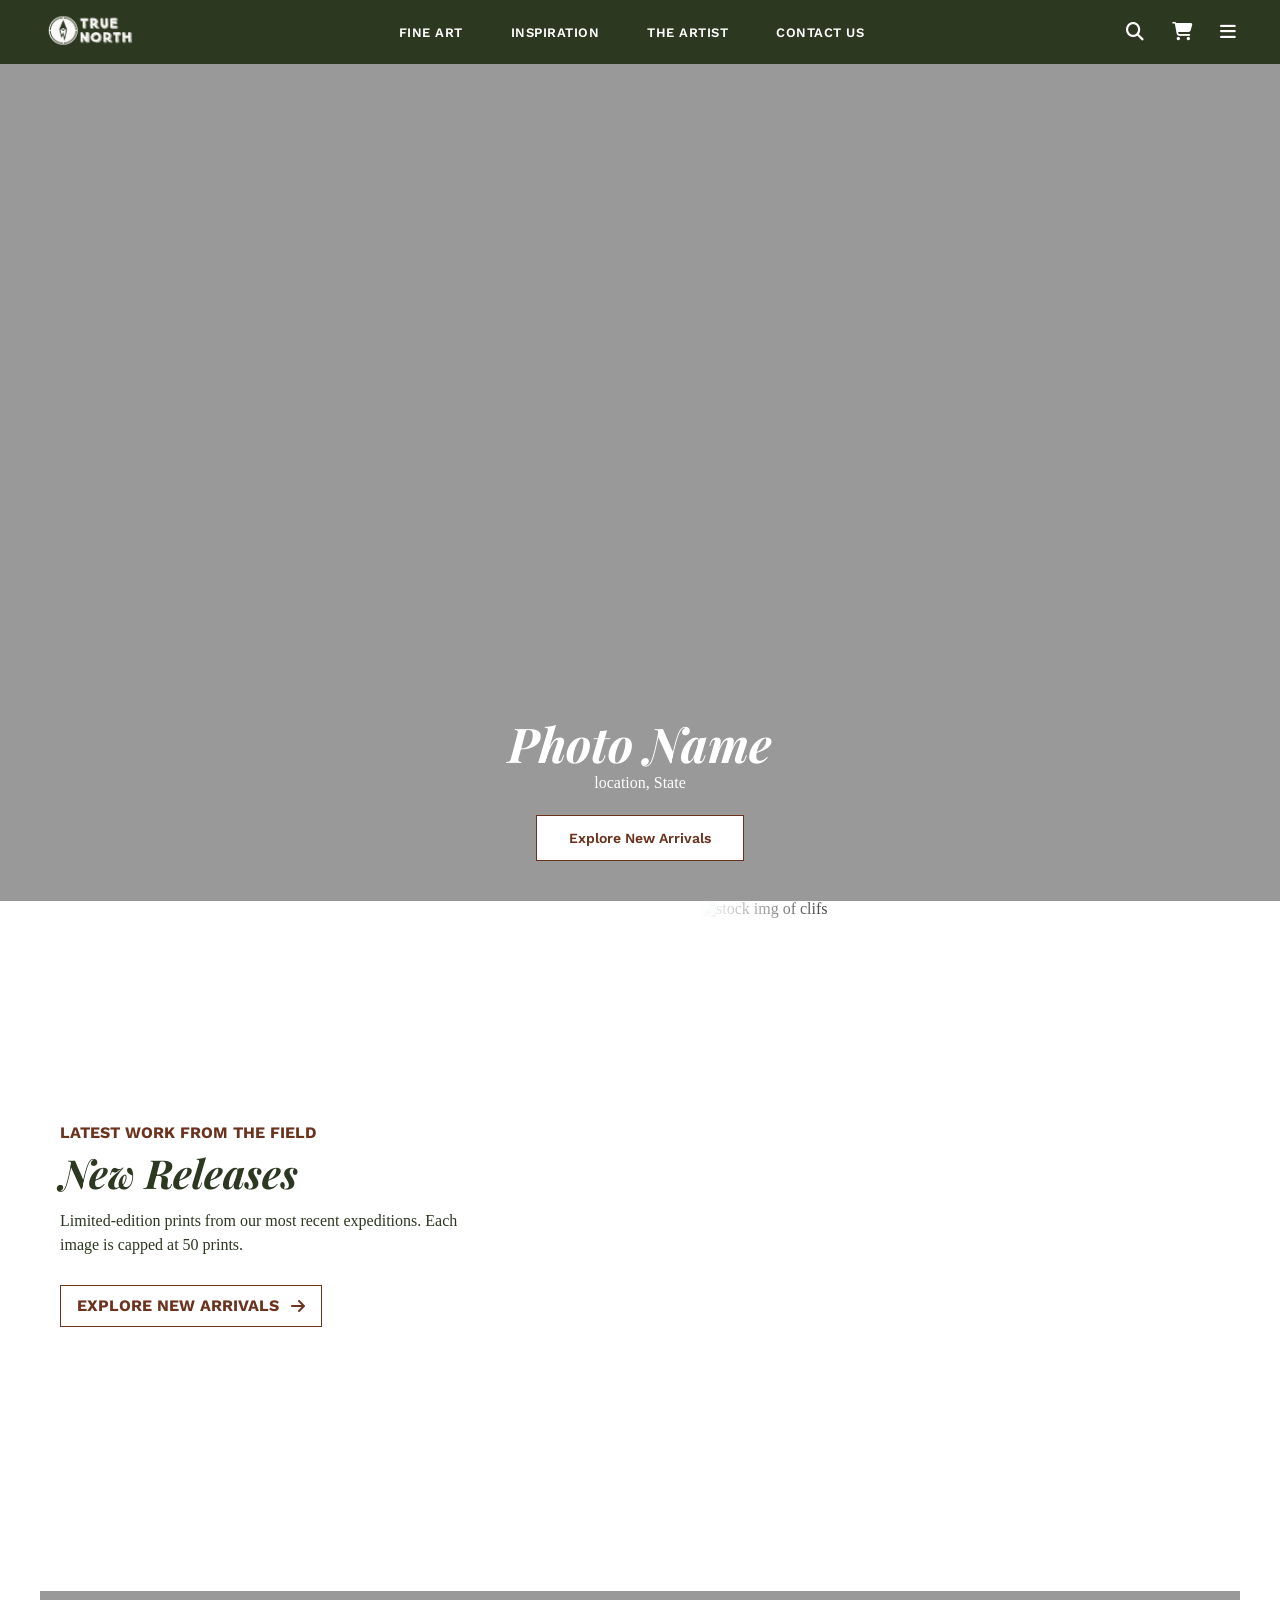
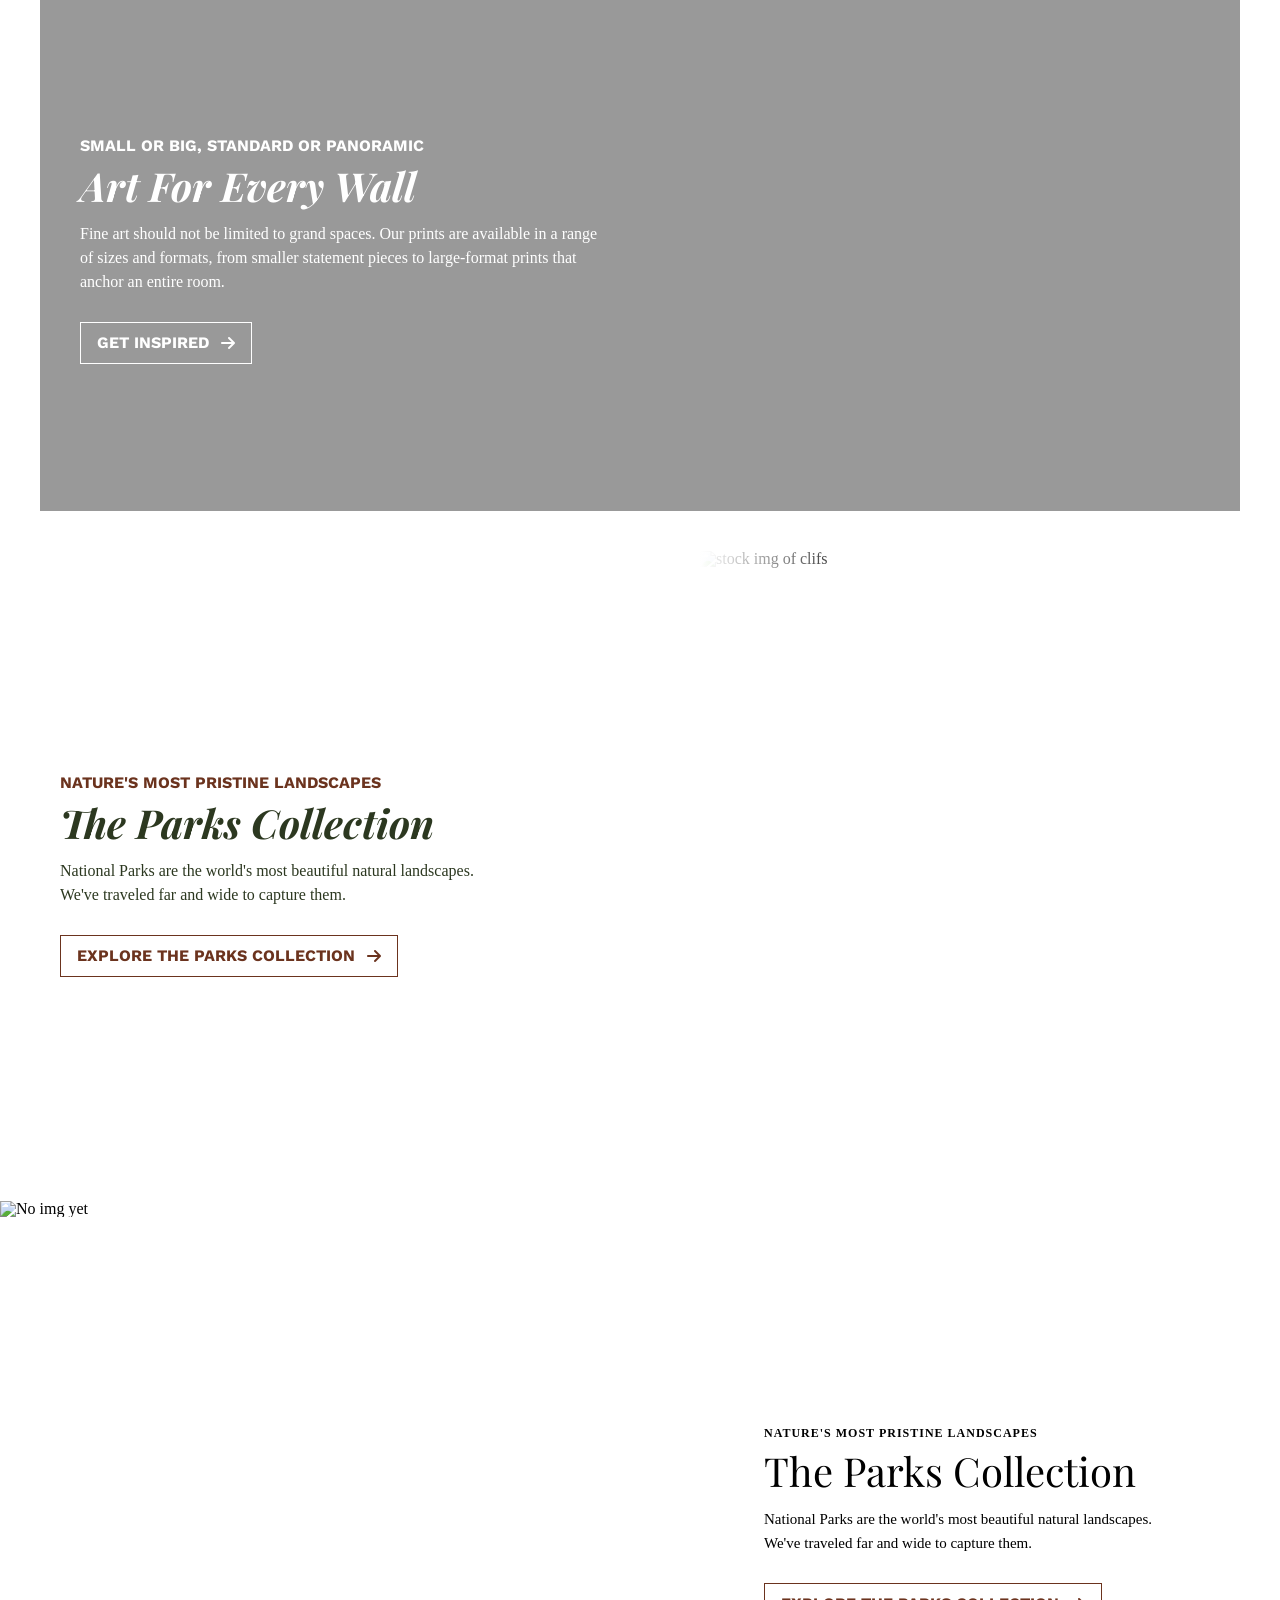
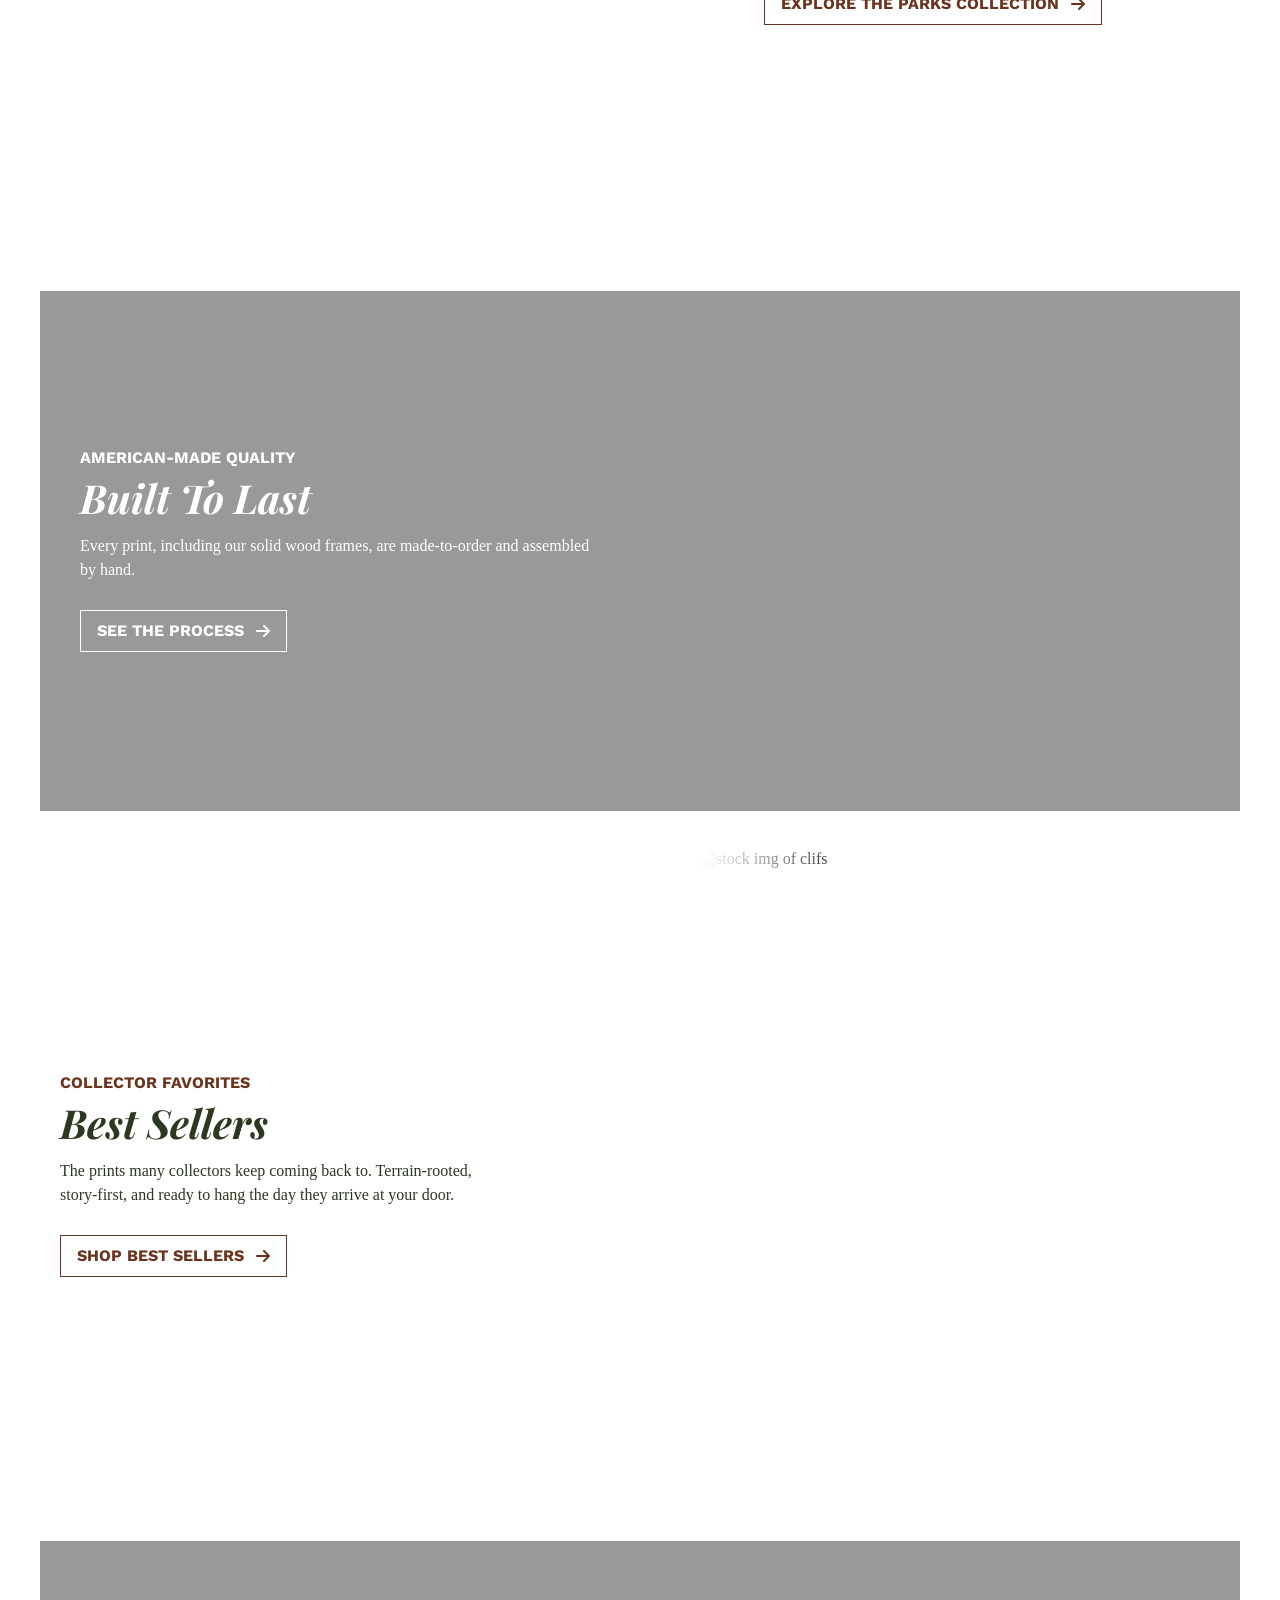
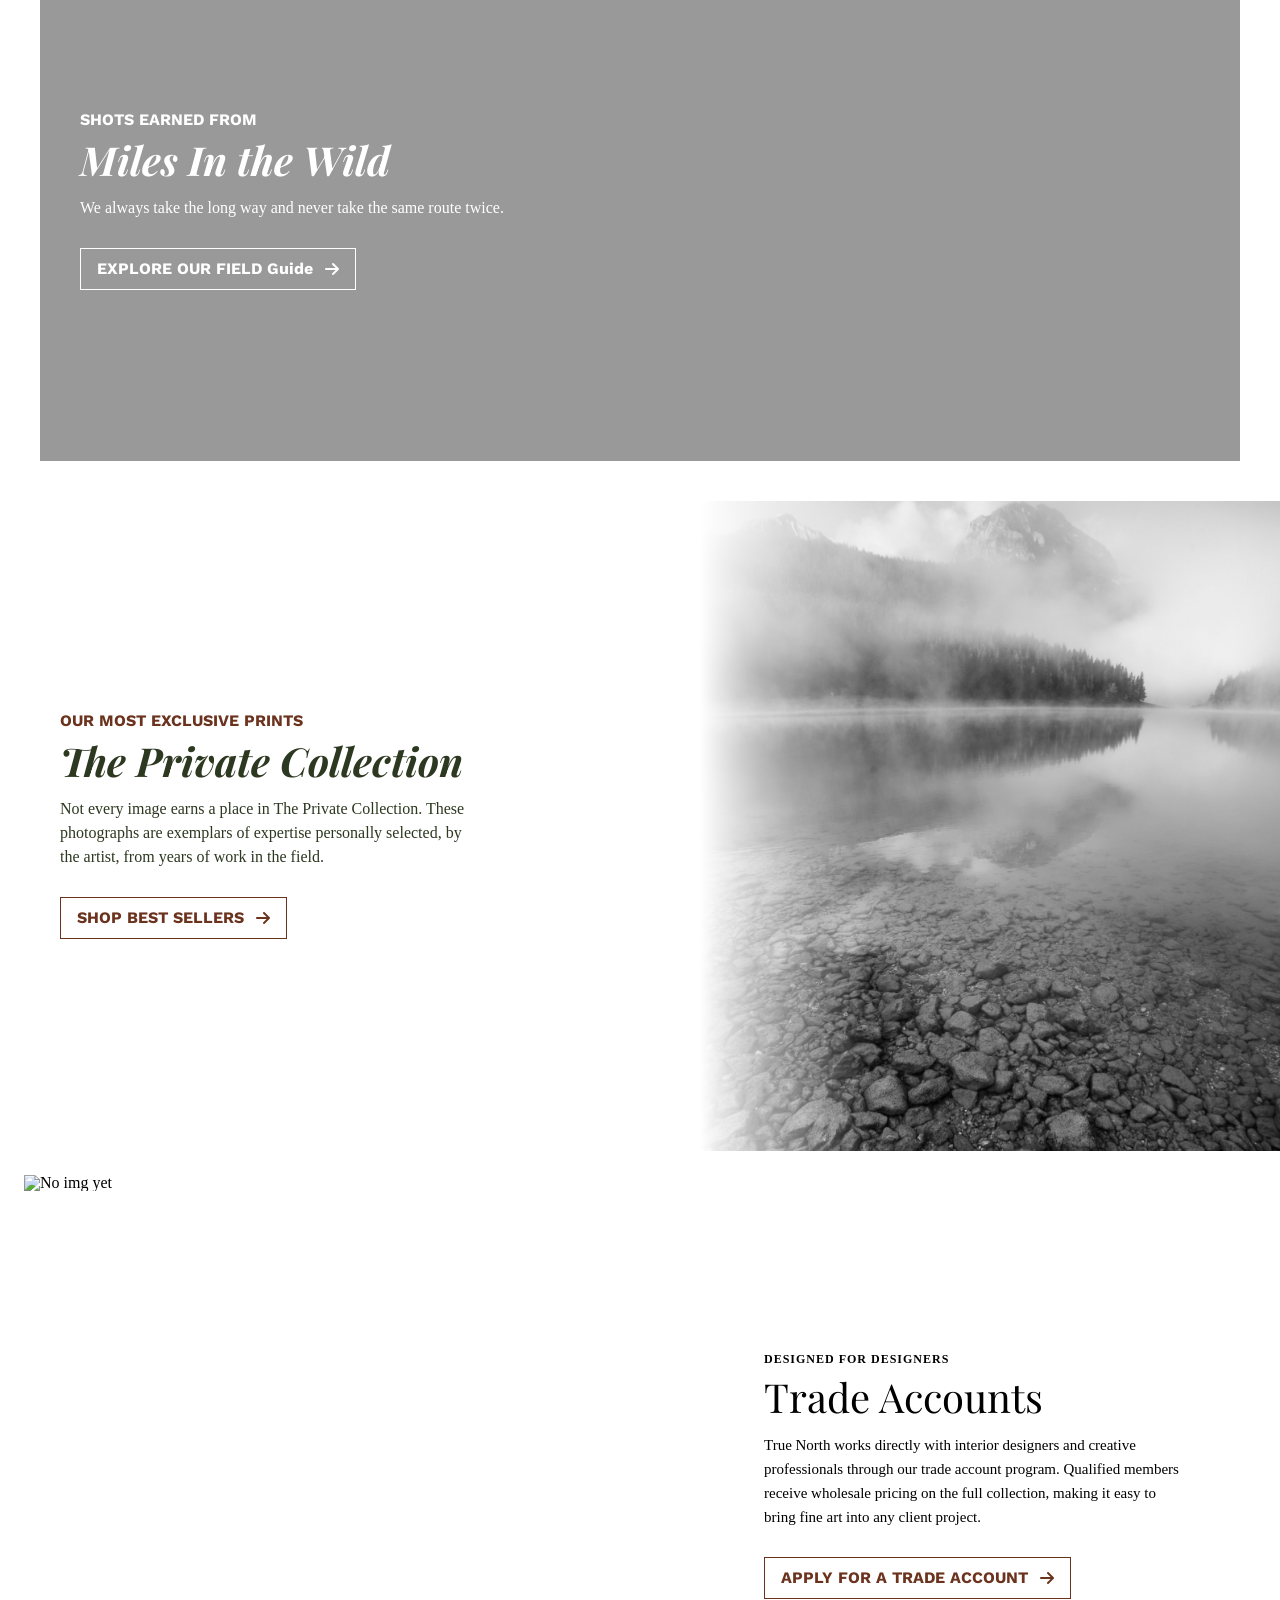
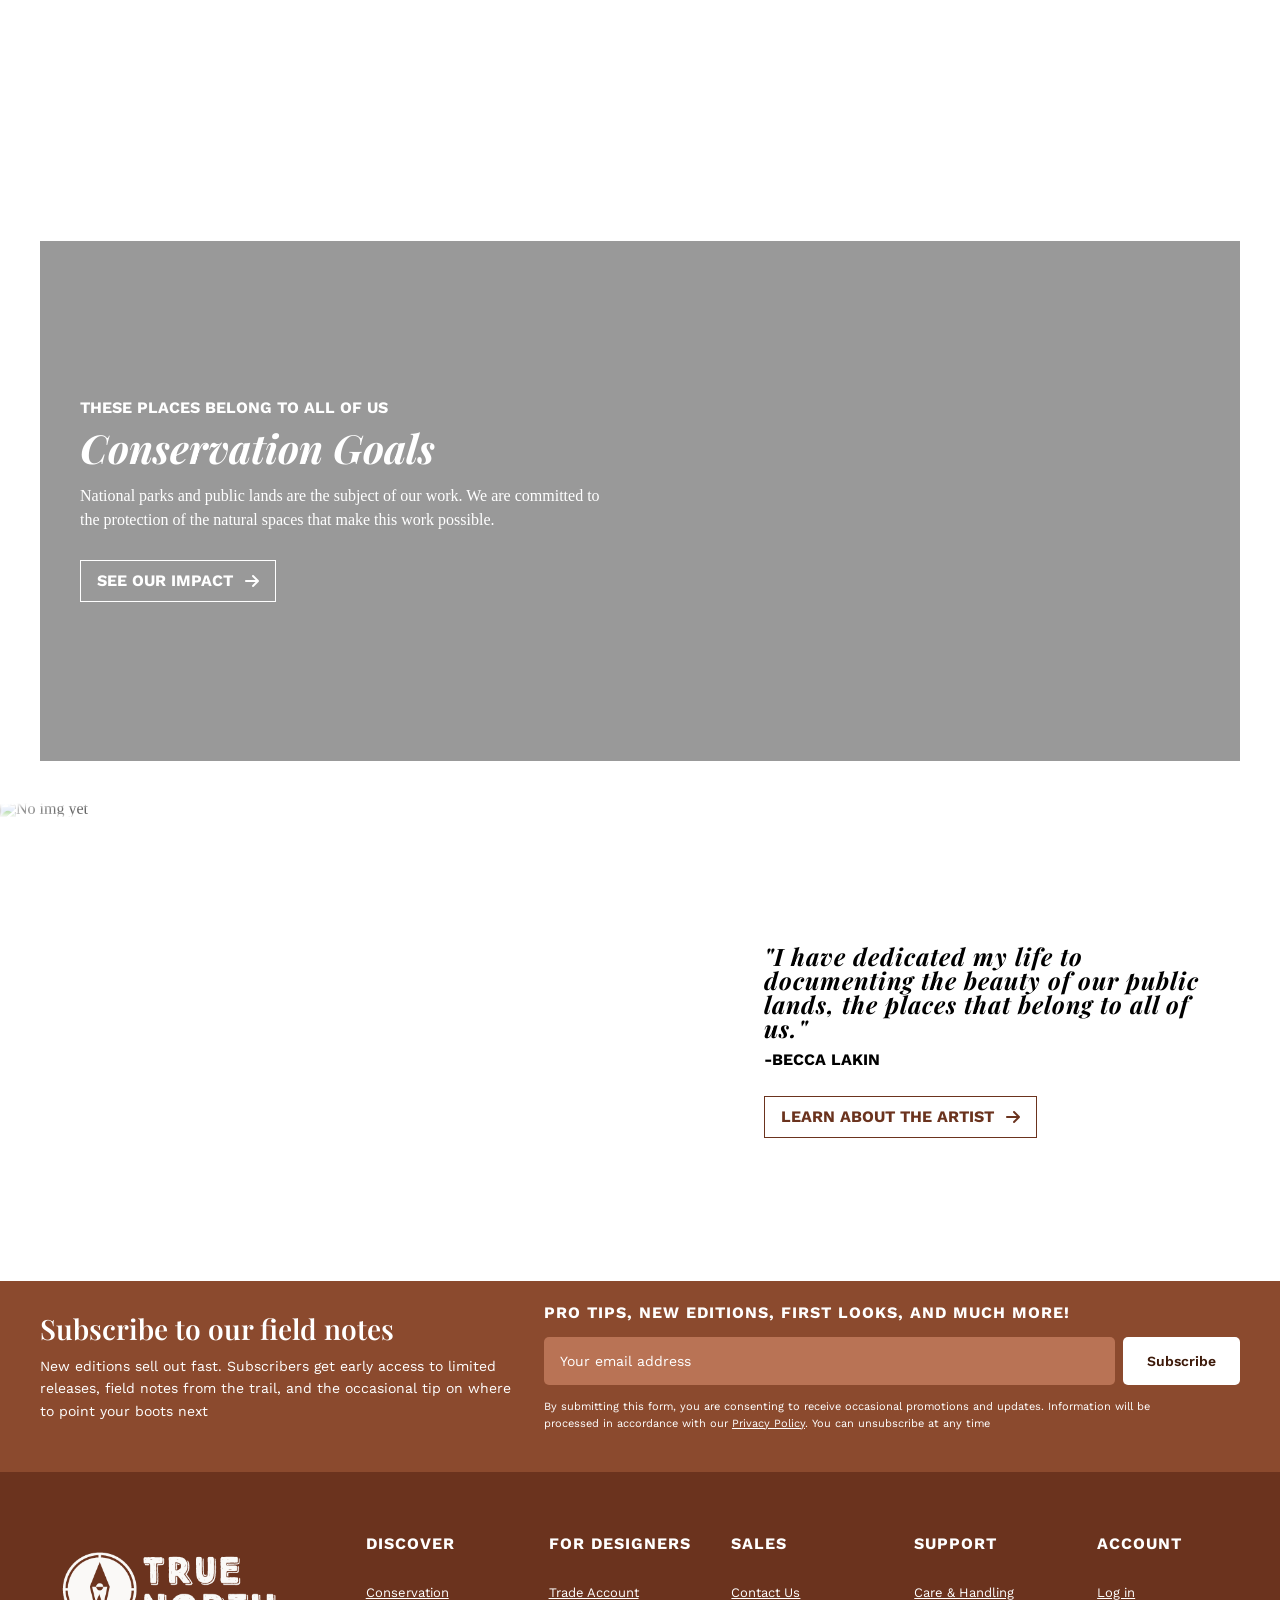
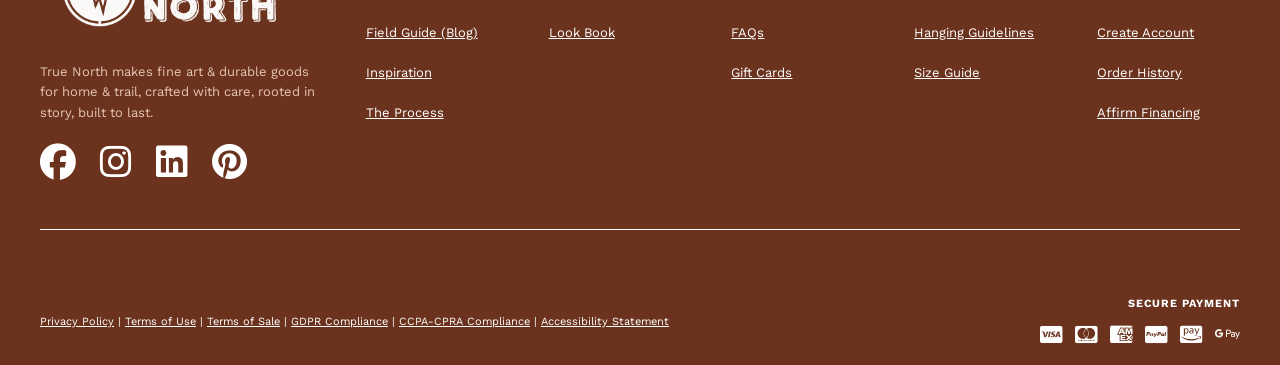
==== commit 00eb565e: "added home link to header and footer logos on all pages and header and footer assets" ====
--- a/index.html
+++ b/index.html
@@ -13,12 +13,12 @@
 <body>
     <header>
         <div class="header-container">
-            <img src="Images/logos/logo_white.png" alt="True North logo" class="logo">
+            <a class="home-link" href="#"><img src="Images/logos/logo_white.png" alt="True North logo" class="logo"></a>
             <nav>
                 <ul>
                     <li><a href="pages/fineArt.html">FINE ART</a></li>
                     <li><a href="pages/inspiration.html">INSPIRATION</a></li>
-                    <li><a href="theartist.html">THE ARTIST</a></li>
+                    <li><a href="pages/theartist.html">THE ARTIST</a></li>
                     <li><a href="#">CONTACT US</a></li>
                 </ul>
             </nav>
@@ -190,7 +190,7 @@
         <section id="footer-links">
             <div class="footer-container">
                 <section id="footer-social">
-                    <img src="Images/logos/logo_white.png" alt="True North logo" class="logo">
+                    <a class="home-link" href="#"><img src="Images/logos/logo_white.png" alt="True North logo" class="logo"></a>
                     <p>True North makes fine art &amp; durable goods for home &amp; trail, crafted with care, rooted in story, built to last.</p>
                     <div class="social-links">
                         <a href="https://facebook.com/yourpage" target="_blank" rel="noopener noreferrer" aria-label="Facebook">
